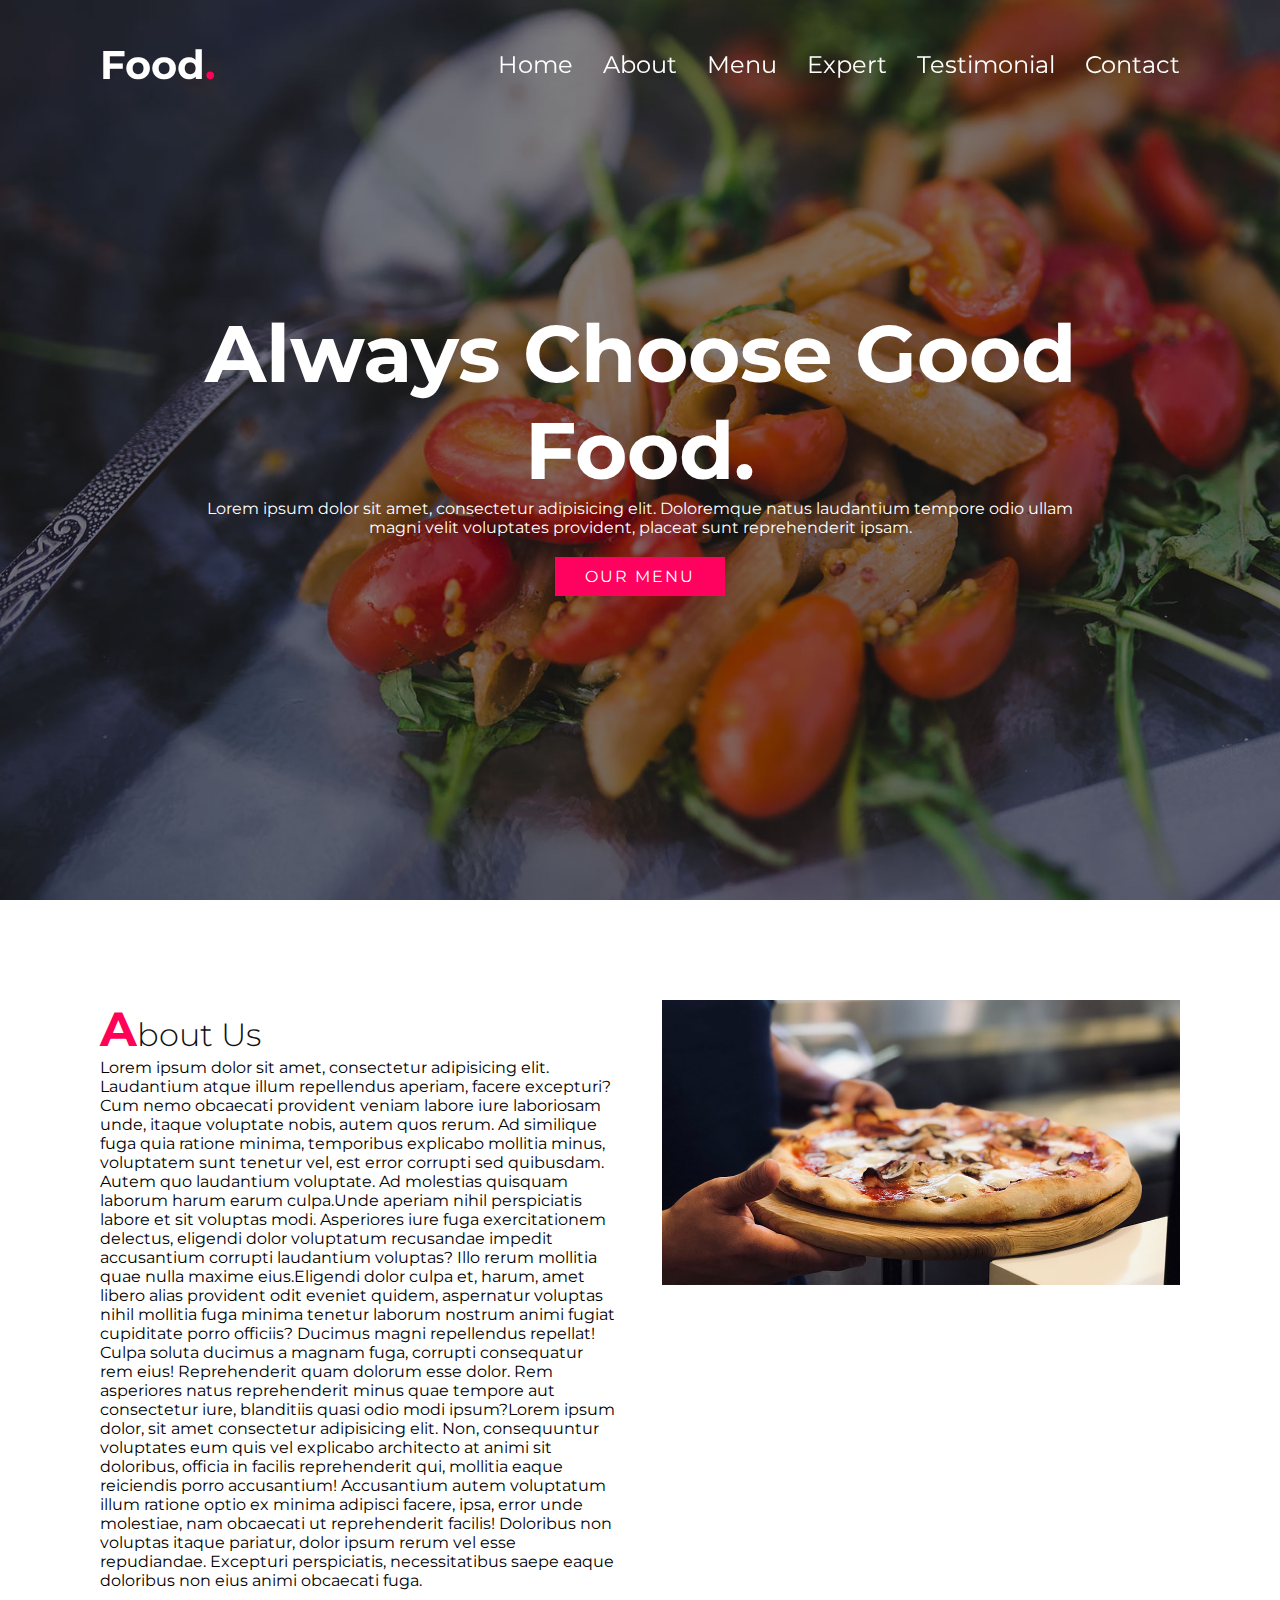
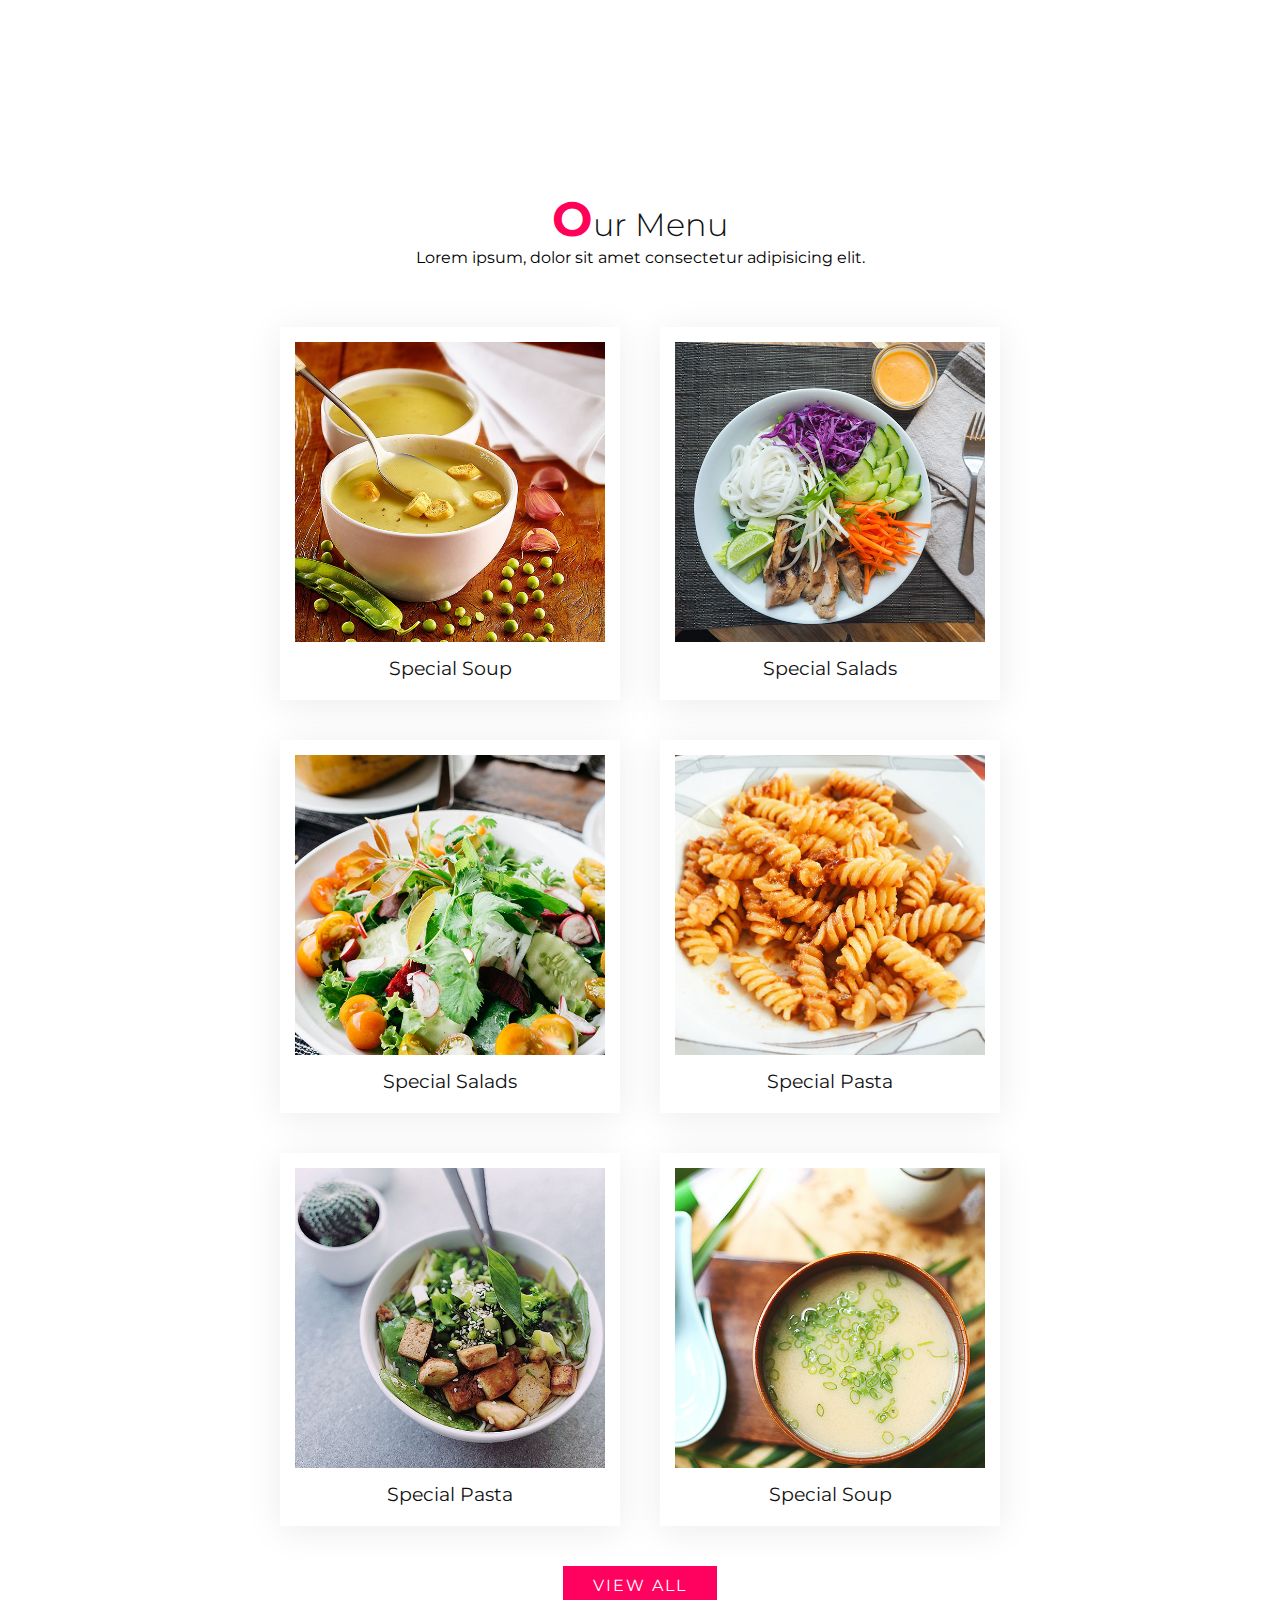
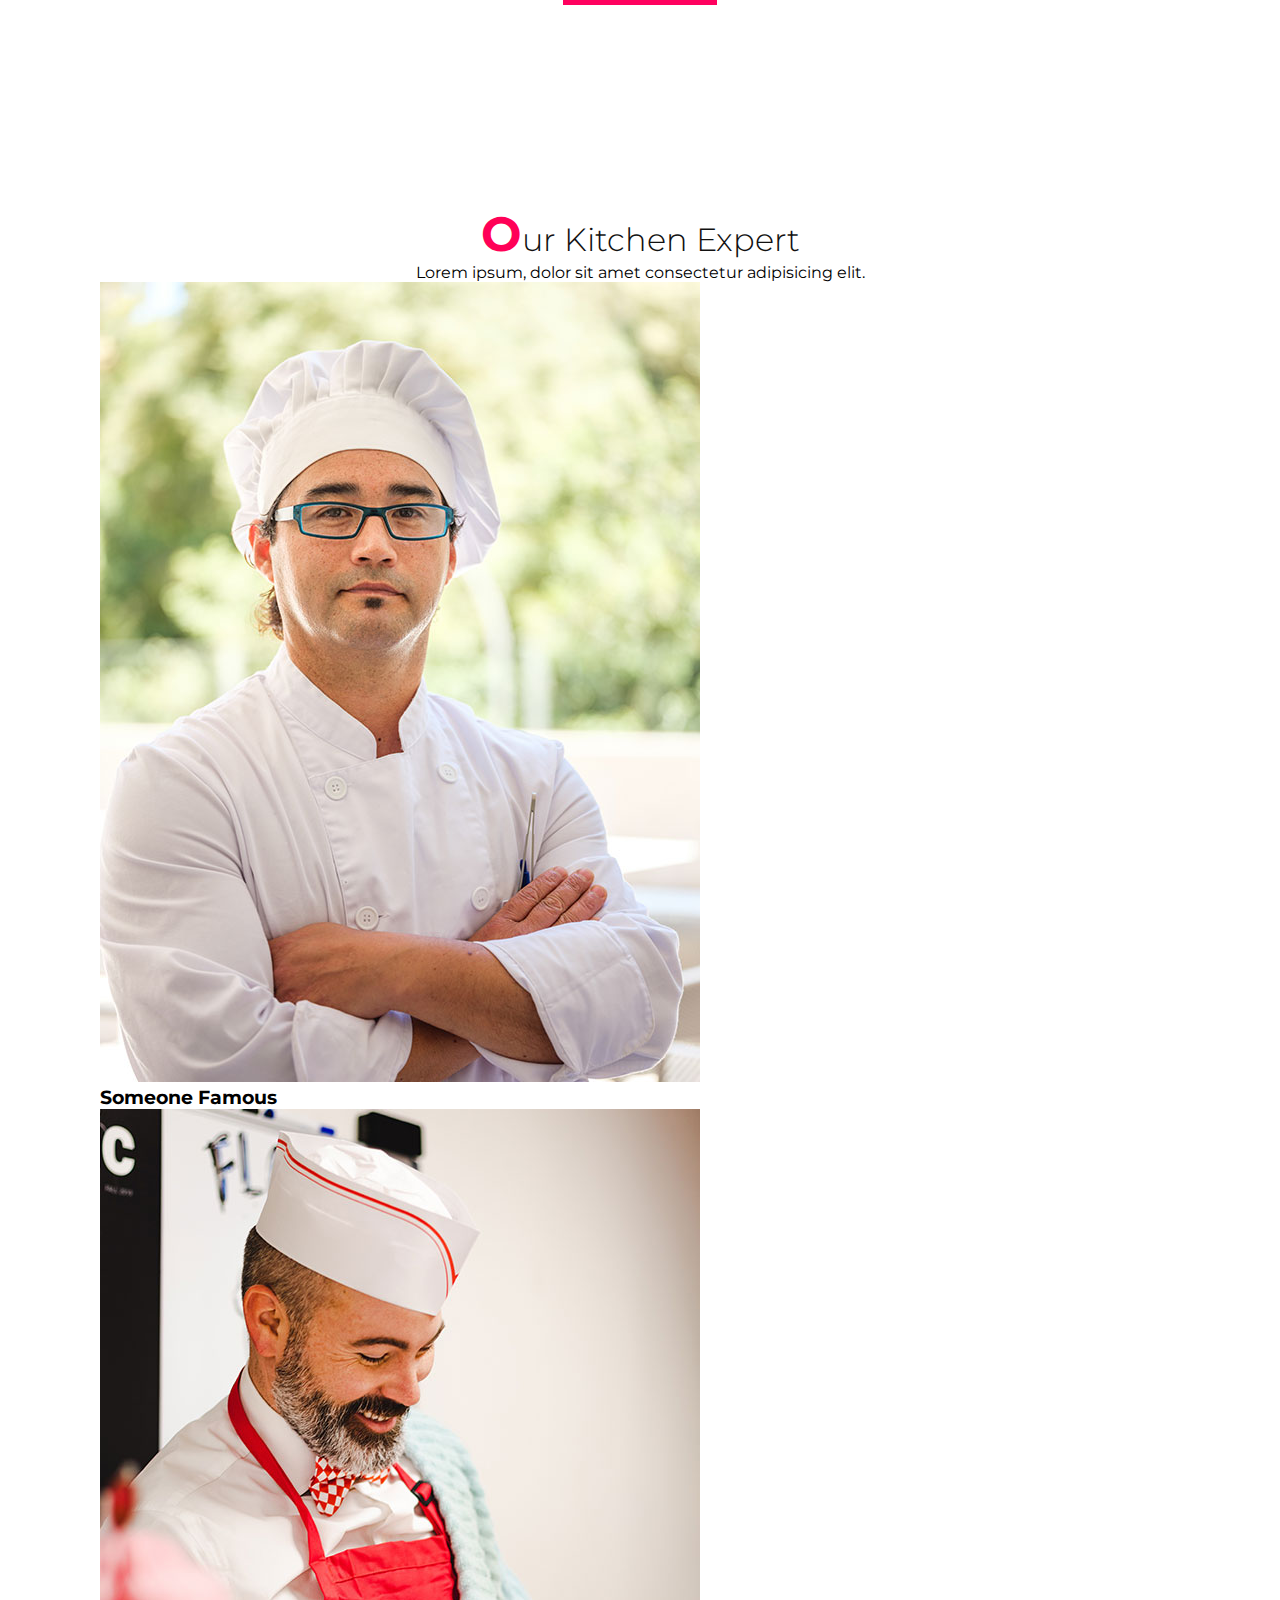
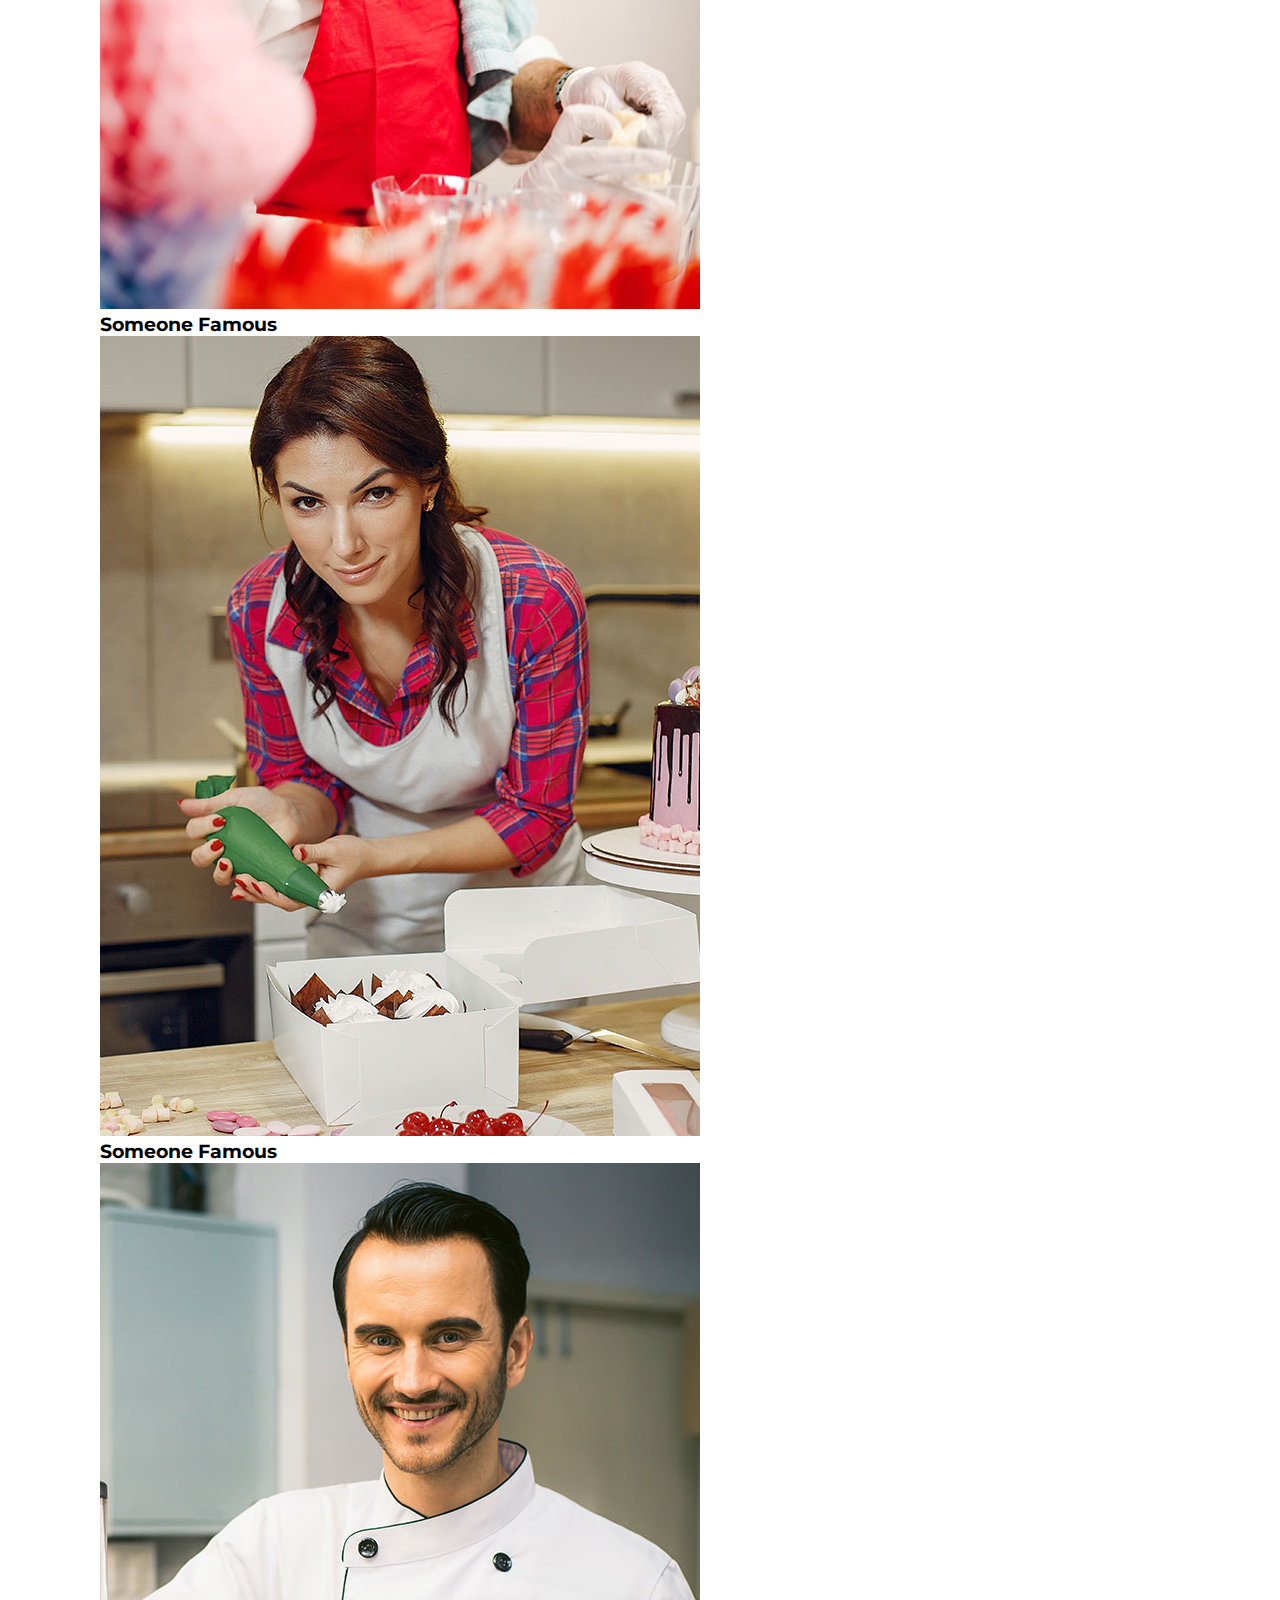
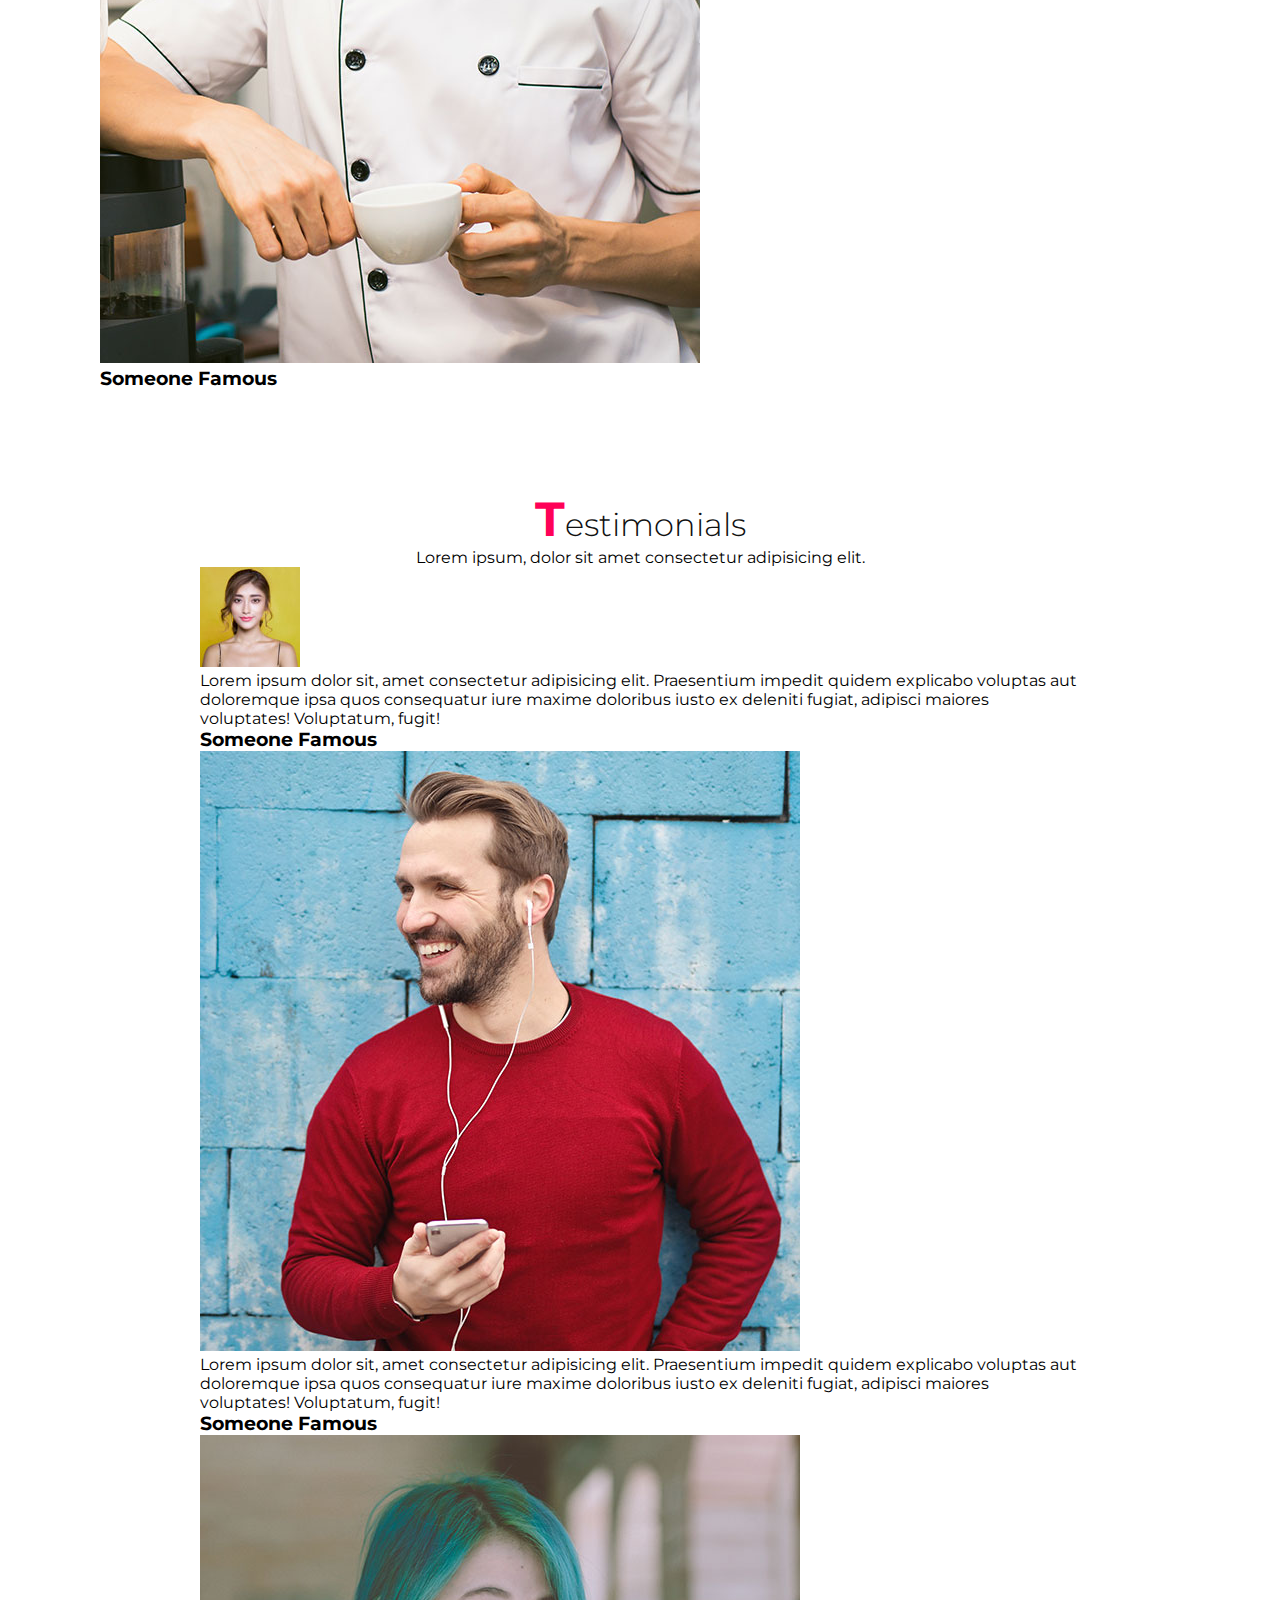
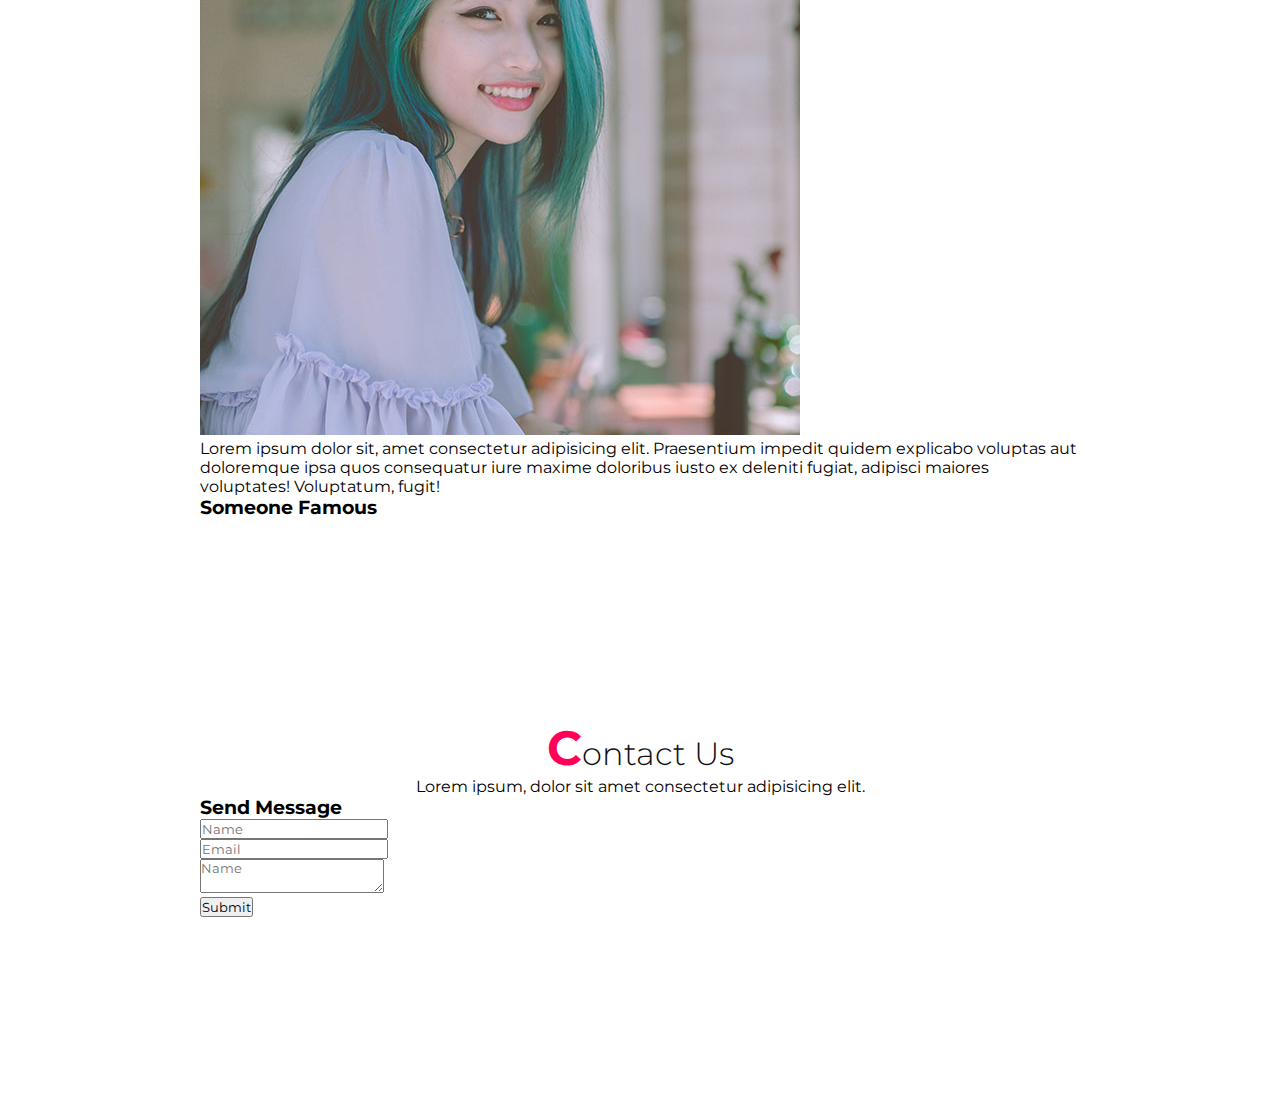
==== index.html @ 1f334517 "adding my html" ====
<!DOCTYPE html>
<html lang="en">
<head>
    <meta charset="UTF-8">
    <meta http-equiv="X-UA-Compatible" content="IE=edge">
    <meta name="viewport" content="width=device-width, initial-scale=1.0">
    <title>Food Website</title>
    <link rel="stylesheet" href="style.css">
</head>
<body>
    <!-- So this is my (navigation bar) with (logo) so this is put in another section
    and that section would be the header section and if you confused in what you seeing
    the (href) makes a link the class is for you to style it in your CSS so you would take
    your class name for your CSS in this case it would be called logo. -->
    <header>
        <!-- so the (span) makes you put more properties in the same line but then you can focus on
        that properties style individually in this case it would be the fullstop.-->
        <a href="#" class="logo">Food<span>.</span></a>
        <ul class="navigation">
            <li><a href="#home">Home</a></li>
            <li><a href="#about">About</a></li>
            <li><a href="#menu">Menu</a></li>
            <li><a href="#expert">Expert</a></li>
            <li><a href="#testimonials">Testimonial</a></li>
            <li><a href="#contact">Contact</a></li>
        </ul>
    </header>
    <section class="home" id="home">
        <div class="content">
            <h2>Always Choose Good Food.</h2>
            <p>Lorem ipsum dolor sit amet, consectetur adipisicing elit.
                 Doloremque natus laudantium tempore odio ullam magni velit voluptates provident, 
                 placeat sunt reprehenderit ipsam.</p>
                 <!-- creating the button with a link -->
                 <a href="#menu" class="button">OUR MENU</a>
        </div>
    </section>   
    
    <section class="about" id="about">
        <div class="row">
            <div class="col50">
                <h2 class="titleText"><span>A</span>bout Us</h2>
                <p>Lorem ipsum dolor sit amet, consectetur adipisicing elit. Laudantium atque illum repellendus aperiam, 
                    facere excepturi? Cum nemo obcaecati provident veniam labore iure laboriosam unde, itaque voluptate nobis, autem quos rerum.
                    Ad similique fuga quia ratione minima, temporibus explicabo mollitia minus, voluptatem sunt tenetur vel, est error corrupti sed quibusdam. 
                    Autem quo laudantium voluptate. Ad molestias quisquam laborum harum earum culpa.Unde aperiam nihil perspiciatis labore et sit voluptas modi.
                     Asperiores iure fuga exercitationem delectus, eligendi dolor voluptatum recusandae impedit accusantium corrupti laudantium voluptas? 
                     Illo rerum mollitia quae nulla maxime eius.Eligendi dolor culpa et, harum, amet libero alias provident odit eveniet quidem, aspernatur voluptas 
                     nihil mollitia fuga minima tenetur laborum nostrum animi fugiat cupiditate porro officiis? Ducimus magni repellendus repellat!
                    Culpa soluta ducimus a magnam fuga, corrupti consequatur rem eius! Reprehenderit quam dolorum esse dolor. Rem asperiores natus reprehenderit 
                    minus quae tempore aut consectetur iure, blanditiis quasi odio modi
                     ipsum?Lorem ipsum dolor, sit amet consectetur adipisicing elit. Non, consequuntur voluptates eum quis vel explicabo architecto at animi sit doloribus, officia in facilis reprehenderit qui, mollitia eaque reiciendis porro accusantium!
                     Accusantium autem voluptatum illum ratione optio ex minima adipisci facere, ipsa, error unde molestiae, nam obcaecati ut reprehenderit facilis! Doloribus non voluptas itaque pariatur, dolor ipsum rerum vel esse repudiandae.
                     Excepturi perspiciatis, necessitatibus saepe eaque doloribus non eius animi obcaecati fuga.</p>
            </div>
            <div class="col50">
                <div class="imgBx">
                    <img src="pics/img1.jpg">
                </div>
            </div>
        </div>
    </section>

    <section class="menu" id="menu">
        <div class="title">
            <h2 class="titleText"><span>O</span>ur Menu</h2>
            <p>Lorem ipsum, dolor sit amet consectetur adipisicing elit.</p>
        </div>
        <div class="content">
            <div class="box">
                <div class="imgBx">
                    <img src="/pics/menu1.jpg">
                </div>
                <div class="text">
                    <h3>Special Salads</h3>
                </div>
            </div>
            <div class="box">
                <div class="imgBx">
                    <img src="/pics/menu2.jpg">
                </div>
                <div class="text">
                    <h3>Special Soup</h3>
                </div>
            </div>
            <div class="box">
                <div class="imgBx">
                    <img src="/pics/menu3.jpg">
                </div>
                <div class="text">
                    <h3>Special Pasta</h3>
                </div>
            </div>
            <div class="box">
                <div class="imgBx">
                    <img src="/pics/menu4.jpg">
                </div>
                <div class="text">
                    <h3>Special Salads</h3>
                </div>
            </div>
            <div class="box">
                <div class="imgBx">
                    <img src="/pics/menu5.jpg">
                </div>
                <div class="text">
                    <h3>Special Soup</h3>
                </div>
            </div>
            <div class="box">
                <div class="imgBx">
                    <img src="/pics/menu6.jpg">
                </div>
                <div class="text">
                    <h3>Special Pasta</h3>
                </div>
            </div>
        </div>
        <div class="title">
            <a href="#" class="button">VIEW ALL</a>
        </div>
    </section>

    <section class="expert" id="expert">
        <div class="title">
            <h2 class="titleText"><span>O</span>ur Kitchen Expert</h2>
            <p>Lorem ipsum, dolor sit amet consectetur adipisicing elit.</p>
        </div>
        <div class="content">
            <div class="box">
                <div class="imgBx">
                    <img src="/pics/expert1.jpg">
                </div>
                <div class="text">
                    <h3>Someone Famous</h3>
                </div>
            </div>
            <div class="box">
                <div class="imgBx">
                    <img src="/pics/expert2.jpg">
                </div>
                <div class="text">
                    <h3>Someone Famous</h3>
                </div>
            </div>
            <div class="box">
                <div class="imgBx">
                    <img src="/pics/expert3.jpg">
                </div>
                <div class="text">
                    <h3>Someone Famous</h3>
                </div>
            </div>
            <div class="box">
                <div class="imgBx">
                    <img src="/pics/expert4.jpg">
                </div>
                <div class="text">
                    <h3>Someone Famous</h3>
                </div>
            </div>

            <section class="testimonials" id="testimonials">
                <div class="title white">
                    <h2 class="titleText"><span>T</span>estimonials</h2>
                    <p>Lorem ipsum, dolor sit amet consectetur adipisicing elit.</p>
                </div>
                <div class="content">
                    <div class="box">
                        <div class="imgBx">
                            <img src="/pics/testi1.jpg">
                        </div>
                        <div class="text">
                            <p>Lorem ipsum dolor sit, amet consectetur adipisicing elit. 
                                Praesentium impedit quidem explicabo voluptas aut doloremque 
                                ipsa quos consequatur iure maxime doloribus iusto ex deleniti
                                 fugiat, adipisci maiores voluptates! Voluptatum, fugit!</p>
                                 <h3>Someone Famous</h3>
                        </div>
                    </div>
                    <div class="box">
                        <div class="imgBx">
                            <img src="/pics/testi2.jpg">
                        </div>
                        <div class="text">
                            <p>Lorem ipsum dolor sit, amet consectetur adipisicing elit. 
                                Praesentium impedit quidem explicabo voluptas aut doloremque 
                                ipsa quos consequatur iure maxime doloribus iusto ex deleniti
                                 fugiat, adipisci maiores voluptates! Voluptatum, fugit!</p>
                                 <h3>Someone Famous</h3>
                        </div>
                    </div>
                    <div class="box">
                        <div class="imgBx">
                            <img src="/pics/testi3.jpg">
                        </div>
                        <div class="text">
                            <p>Lorem ipsum dolor sit, amet consectetur adipisicing elit. 
                                Praesentium impedit quidem explicabo voluptas aut doloremque 
                                ipsa quos consequatur iure maxime doloribus iusto ex deleniti
                                 fugiat, adipisci maiores voluptates! Voluptatum, fugit!</p>
                                 <h3>Someone Famous</h3>
                        </div>
                    </div>
            </section>

            <section class="contact" id="contact">
                <div class="title">
                    <h2 class="titleText"><span>C</span>ontact Us</h2>
                    <p>Lorem ipsum, dolor sit amet consectetur adipisicing elit.</p>
                </div>
                <div class="contactForm">
                    <h3>Send Message</h3>
                    <div class="inputBox">
                        <input type="text" placeholder="Name">
                    </div>
                    <div class="inputBox">
                        <input type="text" placeholder="Email">
                    </div>
                    <div class="inputBox">
                        <textarea placeholder="Name"></textarea>
                    </div>
                    <div class="inputBox">
                        <input type="submit" placeholder="Send">
                    </div>
                </div>
            </section>

</body>
<!-- This is another method linking your html to your javascript document this is better practice. -->
<script src="functions.js"></script>
</html>
---- style.css ----
/* This would be the font of youre website to get this just type in on google googleapis */
@import url('https://fonts.googleapis.com/css2?family=Montserrat:wght@200;300;400;500;600;700;800;900&display=swap');

/* You could call this the boiler plate of the CSS */
*
{
    margin:0;
    padding:0;
    box-sizing: border-box;
    font-family:'Montserrat', sans-serif;
    scroll-behavior: smooth;
}
/* body
{
    min-height: 1000px;
} */
/* This is my background image and the styling for it
 .home is my class so it can link with my html.*/
.home
{
    position: relative;
    width: 100%;
    min-height: 100vh;
    display: flex;
    justify-content: center;
    align-items: center;
    background:url(pics/bg.jpg);
    background-size: cover;
}

/* basically telling the DOM that the max-width it should take is 900px and to
take all the texts and align it to the center. */
.home .content
{
    max-width: 900px;
    text-align: center  ;
}

/* .content is another class and this class targets
 everything in between it like the h2 heading, paragraph and my button.
 in this case im just focusing on the h2*/
.home .content h2
{
    font-size: 5em;
    color: #fff;
}

/* .content is another class and this class targets
 everything in between it like the h2 heading, paragraph and my button.
 in this case im just focusing on the paragraph*/
.home .content p
{
    font-size: 1em;
    color:#fff;
}

/* styling of the button */
.button
{
    font-size: 1em;
    color: #fff;
    background: #ff015f;
    display: inline-block;
    padding:10px 30px;
    margin-top: 20px;
    text-transform: uppercase;
    text-decoration: none;
    letter-spacing: 2px;
    transition: 0.5s;
}

/* this focuses on the hovering effect whenever your mosue pointer touches the button */
.button:hover
{
    letter-spacing: 6px;
}

/* Styling the header section this includes the navigation bar and the logo. */
header
{
    position: fixed;
    top: 0;
    left: 0;
    width: 100%;
    padding: 40px 100px;
    z-index: 10000;
    display: flex;
    justify-content: space-between;
    align-items: center;
    transition: 0.5s;
}

/* styling the stiicky menu */
header.sticky
{
    background: #fff;
    padding: 10px 100px;
    box-shadow: 0 5px 20px rgba(0,0,0,0,05);
}

/* styling the logo (Food) */
header .logo
{
    color:#fff;
    font-weight: 700;
    font-size: 2.5em;
    text-decoration:none;
}

/* when you scrolling down the logo text would change color from white to black */
header.sticky .logo
{
    color: #111;
}

/* styling the logo but only the fullstop to a different color 
you can do this by putting it into a span */
header .logo span
{
    color: #ff0157;
}

/* positioning the navigation menu */
header .navigation
{
    position: relative;
    display:flex;
}

/* all im doing here is taking the dots away and giving it a margin which gives the navigation menu 
space between themselves. */
header .navigation li
{
    list-style: none;
    margin-left: 30px;
}

/* styling the navigation menu */
header .navigation li a
{
    text-decoration: none;
    color: #fff;
    font-weight: 400;
    font-size: 1.5em;
}

/* so when scrolling down the navigation menu would change color */
header.sticky .navigation li a
{
    color: #111
}

/* when scrolling down and if your mouse pointer goes on any text it would change color */
header.sticky .navigation li a:hover
{
    color:#ff0157 ;
}

/* My focus is on the About Section */
section
{
    padding: 100px;
}

.row
{
    position:relative;
    width: 100%;
    display: flex;
    justify-content: space-between;
}
.row .col50
{
    position: relative;
    width: 48%;
}
.titleText
{
    color: #111;
    font-size: 2em;
    font-weight: 300;
}
.titleText span
{
    color: #ff0157;
    font-weight: 700;
    font-size: 1.5em;
}

.row .col50 .imgBx
{
    position:relative;
    width: 100%;
    min-height: 100%;
}

.row .col50 .imgBx img
{
    position: relative;
    top: 0;
    left: 0;
    width: 100%;
    height:100%;
    object-fit: cover;
}

/* Menu Section */
.title
{
    width: 100%;
    display: flex;
    justify-content: center;
    align-items: center;
    flex-direction: column;
}

.menu .content
{
    display: flex;
    justify-content: center;
    flex-direction: row-reverse;
    flex-wrap: wrap;
    margin-top: 40px;
}

.menu .content .box
{
    width: 340px;
    margin: 20px;
    border: 15px solid #fff;
    box-shadow: 0 5px 35px rgba(0, 0, 0, 0.08);
}

.menu .content .box .imgBx
{
    position:relative;
    width: 100%;
    height: 300px;
}

.menu .content .box .imgBx img
{
    position: absolute;
    top: 0;
    left: 0;
    width: 100%;
    height: 100%;
    object-fit: cover;
}

.menu .content .box .text
{
    padding: 15px 0 5px;
}

.menu .content .box .text h3
{
    font-weight: 400;
    color: #111;
    text-align: center;
}
.btn
{
    font-size: 1em;
    color: #fff;
    background: #ff015f;
    display: inline-block;
    padding: 10px 30px;
    margin-top: 20px;
    text-transform: uppercase;
    text-decoration: none;
    letter-spacing: 2px;
    transition: 0.5s;
}
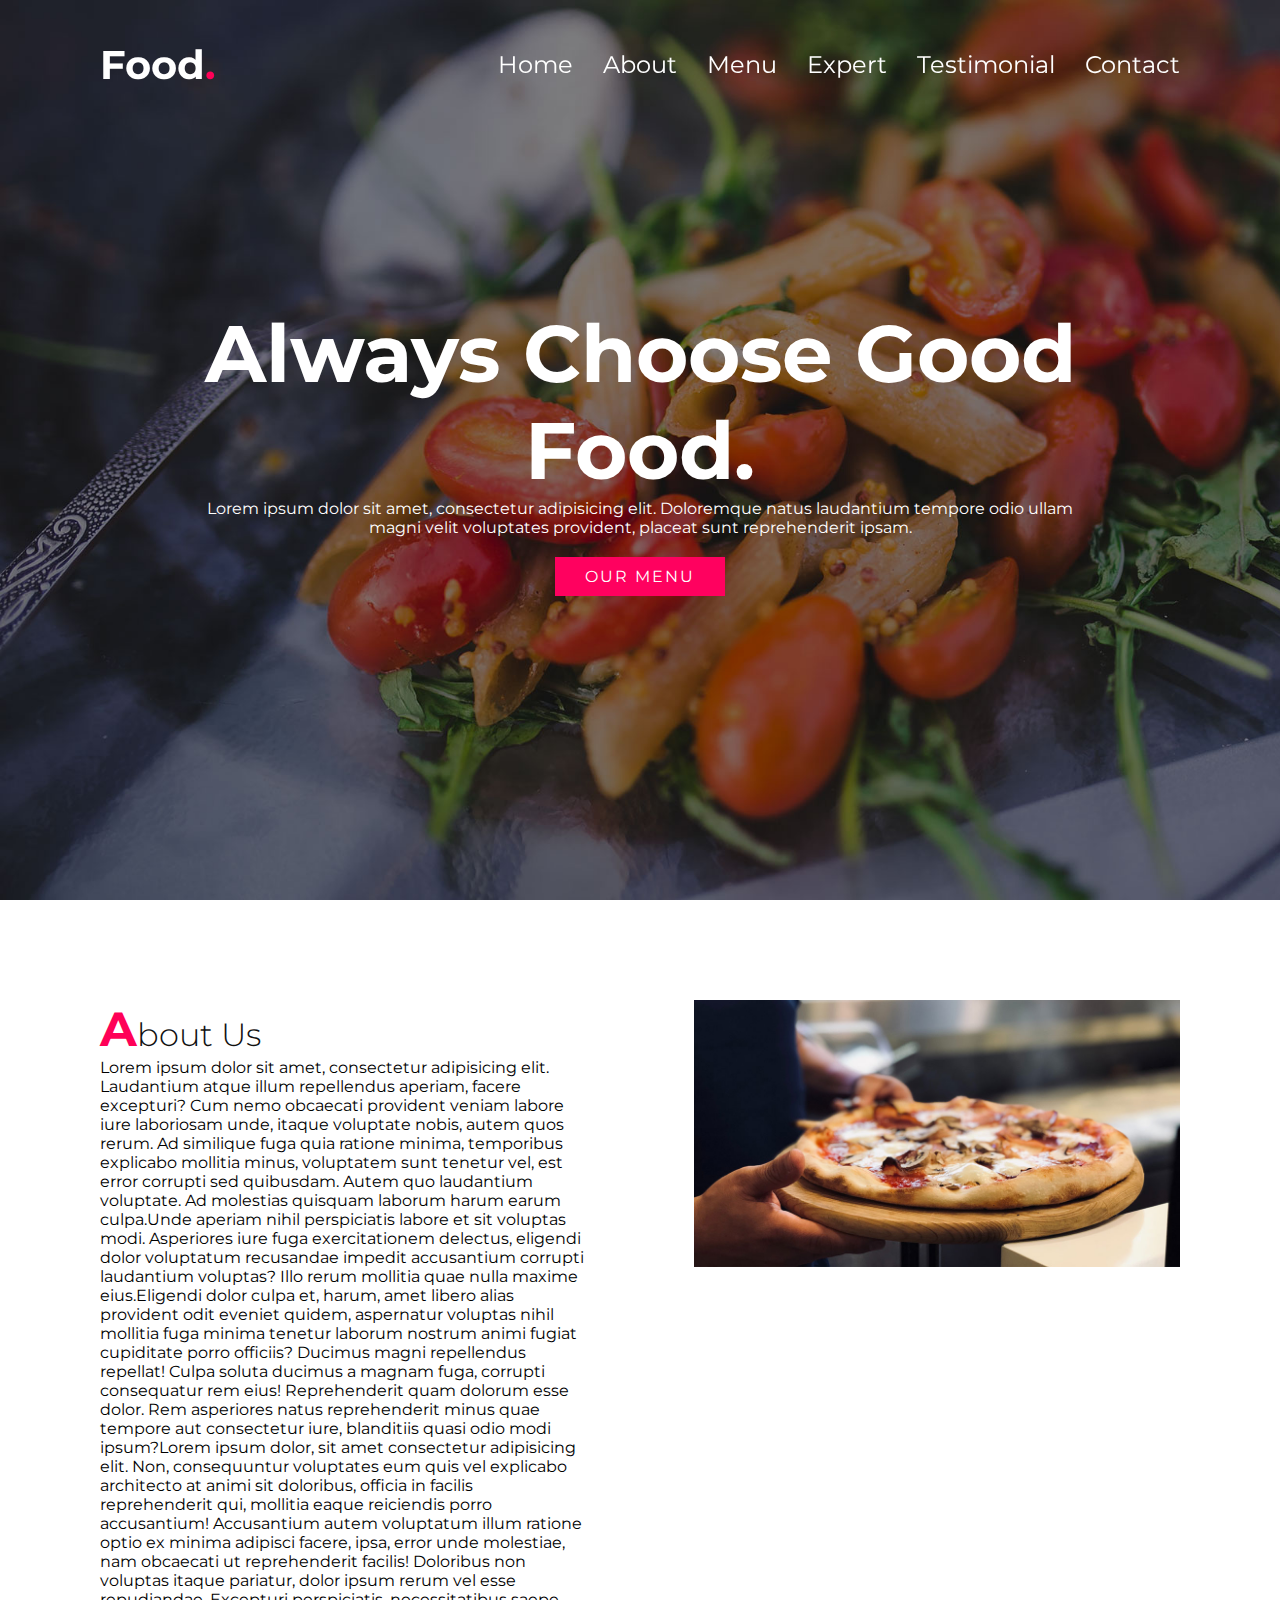
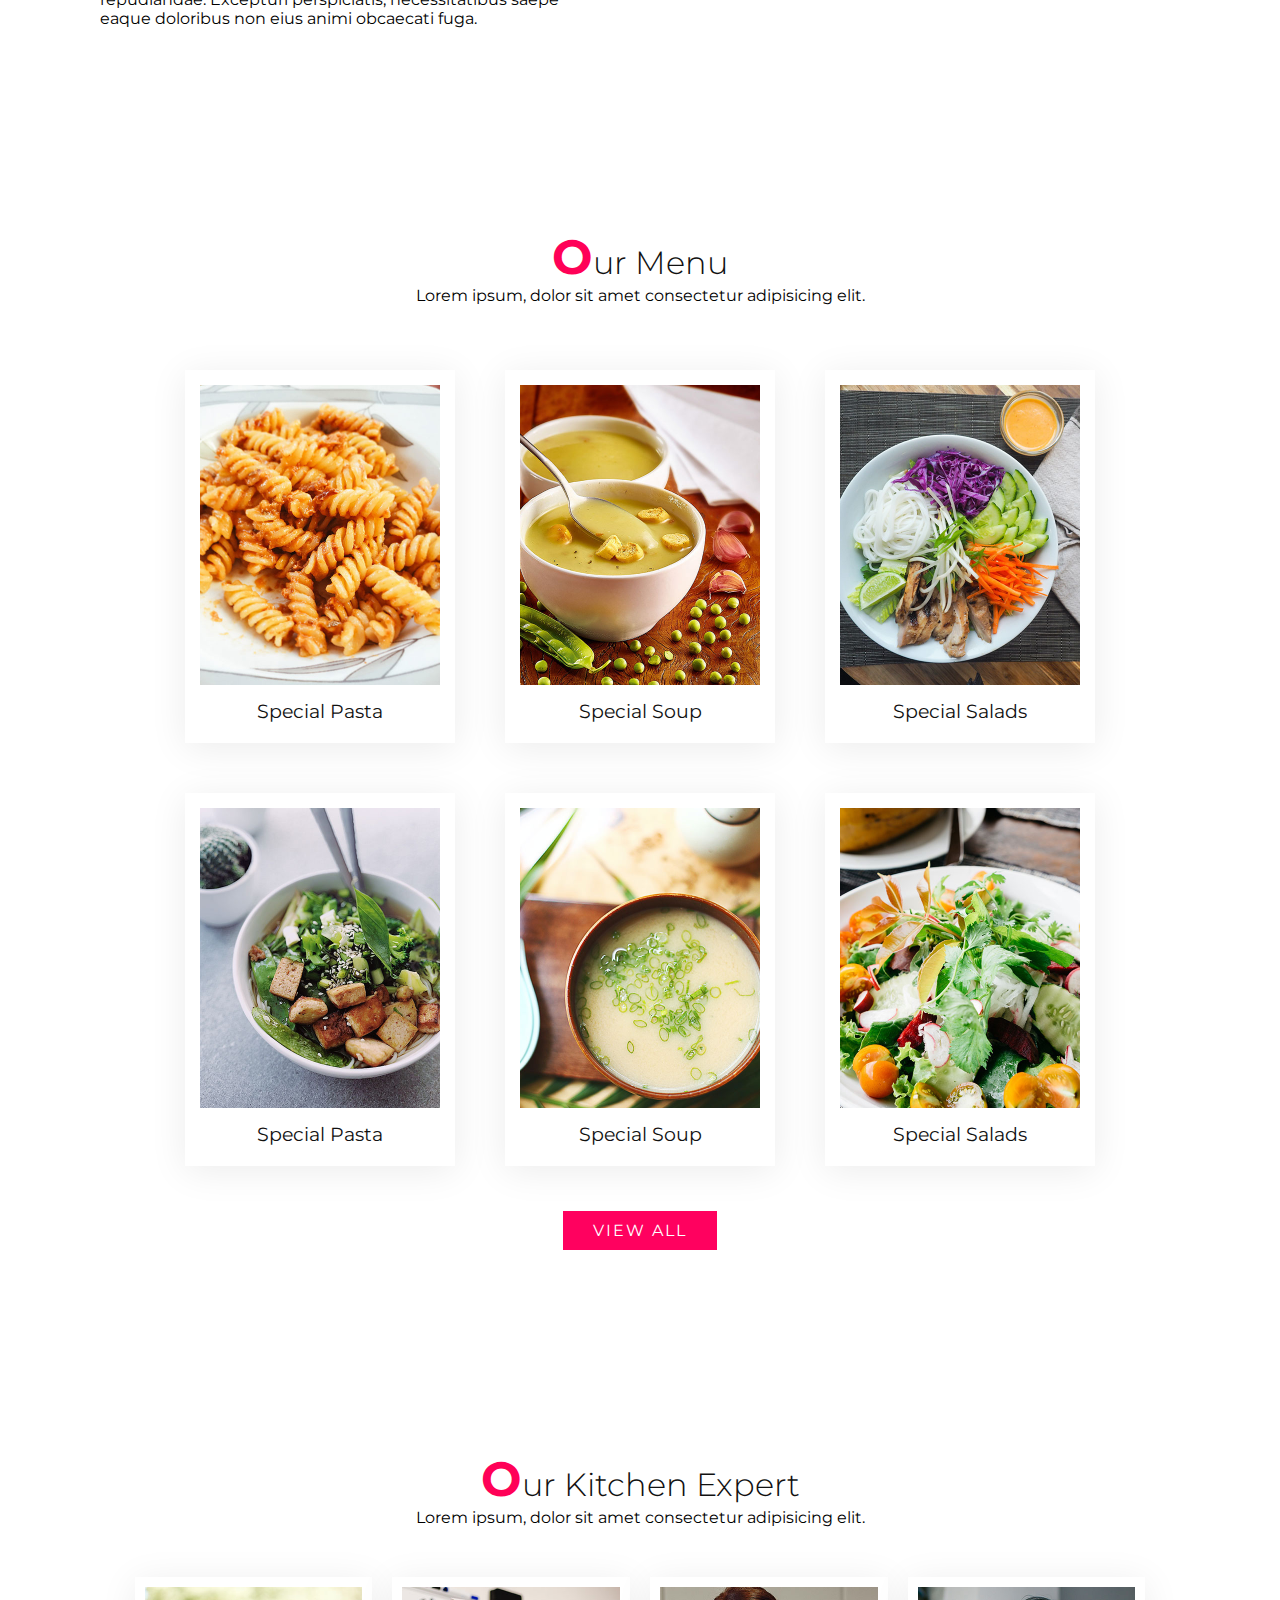
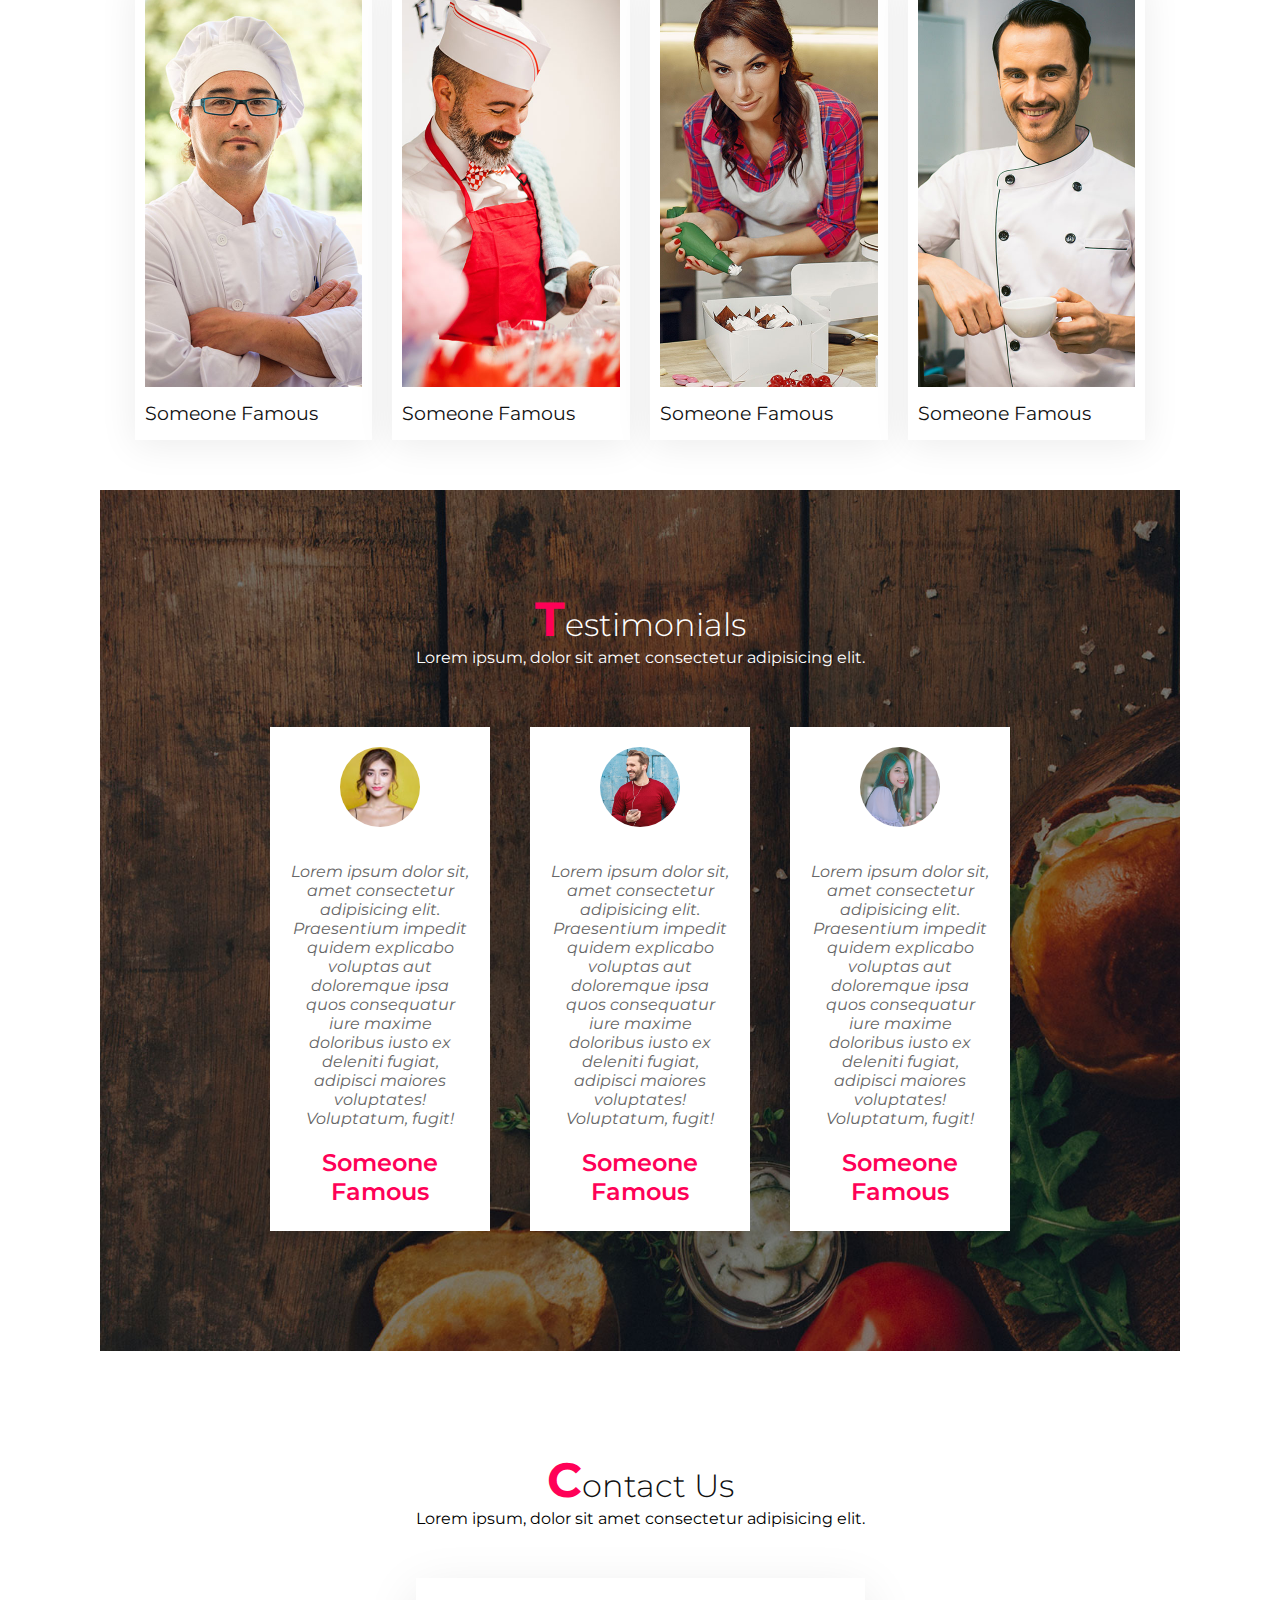
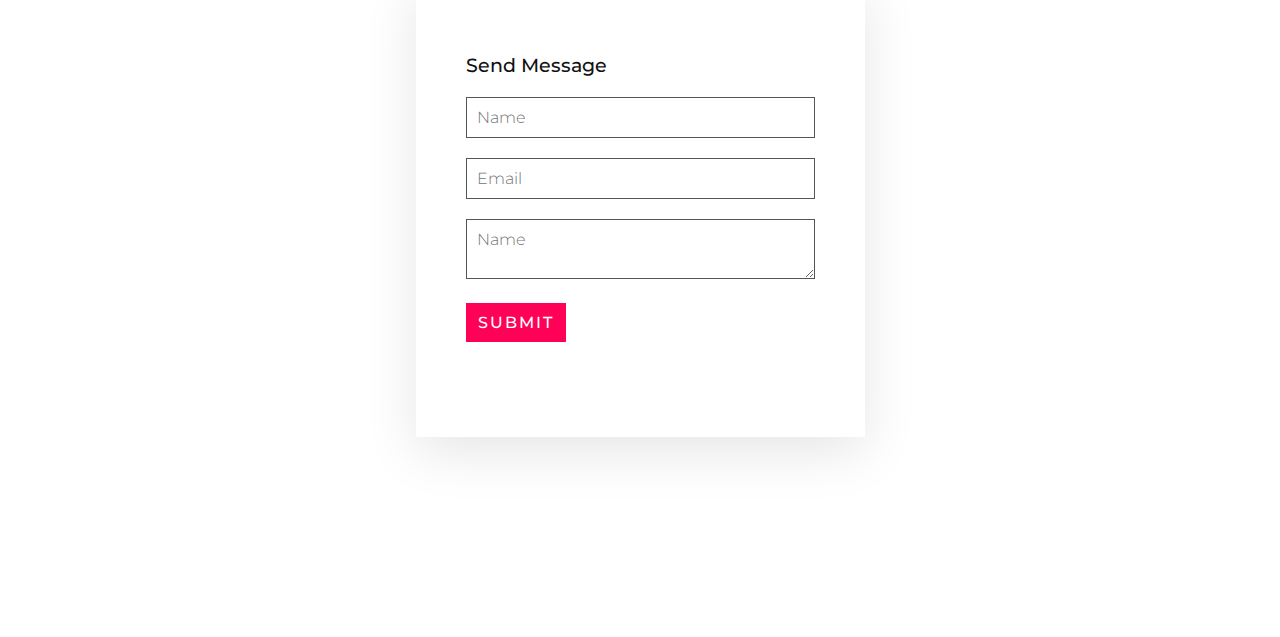
==== commit 70240a9a: "updated files" ====
--- a/index.html
+++ b/index.html
@@ -2,7 +2,7 @@
 <html lang="en">
 <head>
     <meta charset="UTF-8">
-    <meta http-equiv="X-UA-Compatible" content="IE=edge">
+    <meta http-equiv="" content="IE=edge">
     <meta name="viewport" content="width=device-width, initial-scale=1.0">
     <title>Food Website</title>
     <link rel="stylesheet" href="style.css">
@@ -16,13 +16,14 @@
         <!-- so the (span) makes you put more properties in the same line but then you can focus on
         that properties style individually in this case it would be the fullstop.-->
         <a href="#" class="logo">Food<span>.</span></a>
+        <div class ="menuToggle" onclick="toggleMenu();"></div>
         <ul class="navigation">
-            <li><a href="#home">Home</a></li>
-            <li><a href="#about">About</a></li>
-            <li><a href="#menu">Menu</a></li>
-            <li><a href="#expert">Expert</a></li>
-            <li><a href="#testimonials">Testimonial</a></li>
-            <li><a href="#contact">Contact</a></li>
+            <li><a href="#home" onclick="toggleMenu();">Home</a></li>
+            <li><a href="#about"onclick="toggleMenu();">About</a></li>
+            <li><a href="#menu"onclick="toggleMenu();">Menu</a></li>
+            <li><a href="#expert"onclick="toggleMenu();">Expert</a></li>
+            <li><a href="#testimonials"onclick="toggleMenu();">Testimonial</a></li>
+            <li><a href="#contact"onclick="toggleMenu();">Contact</a></li>
         </ul>
     </header>
     <section class="home" id="home">
@@ -55,7 +56,7 @@
             </div>
             <div class="col50">
                 <div class="imgBx">
-                    <img src="pics/img1.jpg">
+                    <img src="/pics/img1.jpg">
                 </div>
             </div>
         </div>
@@ -202,6 +203,7 @@
                                  <h3>Someone Famous</h3>
                         </div>
                     </div>
+                </div>
             </section>
 
             <section class="contact" id="contact">
@@ -225,7 +227,6 @@
                     </div>
                 </div>
             </section>
-
 </body>
 <!-- This is another method linking your html to your javascript document this is better practice. -->
 <script src="functions.js"></script>
--- a/style.css
+++ b/style.css
@@ -156,7 +156,8 @@
     color:#ff0157 ;
 }
 
-/* My focus is on the About Section */
+/*  Styling of the about section
+    making the padding all equal to 100px top bottom left right*/
 section
 {
     padding: 100px;
@@ -172,7 +173,7 @@
 .row .col50
 {
     position: relative;
-    width: 48%;
+    width: 45%;
 }
 .titleText
 {
@@ -203,6 +204,7 @@
     height:100%;
     object-fit: cover;
 }
+
 
 /* Menu Section */
 .title
@@ -225,10 +227,16 @@
 
 .menu .content .box
 {
-    width: 340px;
-    margin: 20px;
+    width: 25%;
+    margin: 25px;
     border: 15px solid #fff;
     box-shadow: 0 5px 35px rgba(0, 0, 0, 0.08);
+}
+
+.menu .content .box:hover
+{
+    transform: translateY(-6px);
+    transition: 1s;
 }
 
 .menu .content .box .imgBx
@@ -259,17 +267,317 @@
     color: #111;
     text-align: center;
 }
-.btn
+
+/* Styling the expert section */
+.expert .content
+{
+    display: flex;
+    justify-content: center;
+    flex-direction: row;
+    flex-wrap: wrap;
+    margin-top: 40px;
+}
+
+.expert .content .box
+{
+    width: 22%;
+    margin: 10px;
+    border: 10px solid #fff;
+    box-shadow: 0 5px 35px rgba(0, 0, 0, 0.08);
+}
+.expert .content .box .imgBx
+{
+    position:relative;
+    width: 100%;
+    height: 400px;
+}
+
+.expert .content .box .imgBx img
+{
+    position: absolute;
+    top: 0;
+    left: 0;
+    width: 100%;
+    height: 100%;
+    object-fit: cover;
+}
+
+.expert .content .box .text
+{
+    padding: 15px 0 5px;
+}
+
+.expert .content .box .text h3
+{
+    font-weight: 400;
+    color:#111;
+}
+
+/* Styling the testimonial section */
+.testimonials
+{
+    margin-top: 40px;
+    background: url(/pics/bg2.jpg);
+    background-size: cover;
+}
+
+.white .titleText,
+.white p
+{
+    color: #fff;
+}
+
+.testimonials .content
+{
+    display: flex;
+    justify-content: center;
+    flex-direction: row;
+    flex-wrap: wrap;
+    margin-top: 40px;
+}
+
+.testimonials .content .box
+{
+    width: 25%;
+    margin: 20px;
+    padding: 10px;
+    background: #fff;
+    display: flex;
+    justify-content: center;
+    align-items: center;
+    flex-direction: column;
+}
+.testimonials .content .box .imgBx
+{
+    position:relative;
+    width: 80px;
+    height: 80px;
+    margin-bottom: 20px;
+    border-radius: 50%;
+    overflow: hidden;
+}
+
+.testimonials .content .box .imgBx img
+{
+    position: absolute;
+    top: 0;
+    left: 0;
+    width: 100%;
+    height: 100%;
+    object-fit: cover;
+}
+
+.testimonials .content .box .text
+{
+    text-align: center;
+}
+
+.testimonials .content .box .text p
+{
+    color: #666;
+    font-style: italic;
+}
+
+.testimonials .content .box .text h3
+{
+    margin-top: 20px;
+    color: #fff;
+    font-size: 1.5em;
+    color: #ff0157;
+    font-weight: 600;
+}
+
+/* styling the contactForm */
+.contact
+{
+    background:url(/pics/bg3.jpg);
+    background-size: cover;
+}
+
+.contactForm
+{
+    padding: 75px 50px;
+    background: #fff;
+    box-shadow: 0 15px 50px rgba(0, 0, 0, 0.1);
+    max-width: 500px;
+    margin-top: 50px;
+}
+
+.contactForm h3
+{
+    color: #111;
+    font-size: 1.2em;
+    margin-bottom: 20px;
+    font-weight: 500;
+}
+
+.contactForm .inputBox
+{
+    position: relative;
+    width: 100%;
+    margin-bottom: 20px;
+}
+
+.contactForm .inputBox input,
+.contactForm .inputBox textarea
+{
+    width: 100%;
+    border: 1px solid #555;
+    padding: 10px;
+    color: #111;
+    outline: none;
+    font-size: 16px;
+    font-weight: 300;
+}
+
+.contactForm .inputBox input[type="submit"]
 {
     font-size: 1em;
     color: #fff;
-    background: #ff015f;
+    background: #ff0157;
     display: inline-block;
-    padding: 10px 30px;
-    margin-top: 20px;
     text-transform: uppercase;
     text-decoration: none;
     letter-spacing: 2px;
     transition: 0.5s;
-}
-
+    max-width: 100px;
+    font-weight: 500;
+    border: none;
+    cursor: pointer;
+}
+
+@media (max-width: 991px)
+{
+    header,
+    header.sticky
+    {
+        padding: 10px 20px;
+    }   
+    header .navigation
+    {
+        display: none;
+    }
+    header .navigation.active
+    {
+        width: 100%;
+        height: 100%;
+        position: fixed;
+        top: 60px;
+        left: 0;
+        display: flex;
+        justify-content: center;
+        align-items: center;
+        flex-direction: column;
+        background: #fff;
+    }
+    header .navigation li
+    {
+        margin-left: 0;
+    }
+    header .navigation li a {
+        text-decoration: none;
+        color: #111;
+        font-weight:300;
+        font-size: 1.6em;
+    }
+    .menuToggle
+    {
+        position: relative;
+        width: 40px;
+        height: 40px;
+        background: url(/pics/menu.png);
+        background-size: 30px;
+        background-repeat: no-repeat;
+        background-position: center;
+        cursor: pointer;
+    }
+    .menuToggle.active
+    {
+        background: url(/pics/close.png);
+        background-size: 25px;
+        background-repeat: no-repeat;
+        background-position: center;
+    }
+    header.sticky .menuToggle
+    {
+        filter: invert(1);
+    }
+    .home .content h2 {
+        font-size: 3.5em;
+        color: #fff;
+    }
+    section
+    {
+        padding: 20px ;
+    }
+    .home .content h2
+    {
+        font-size: 3em;
+        color: #fff;
+    }
+    .home .content p {
+        font-size: 18px;
+        color: #fff;
+    }
+    .row 
+    {
+        flex-direction: column;
+    }
+    .row .col50 
+    {
+        position: relative;
+        width: 100%;
+    }
+    .row .col50 .imgBx
+    {
+        height: 300px;
+        margin-top: 20px;
+    }
+    .menu .content 
+    {
+        margin-top: 20px;
+    }
+    .menu .content .box 
+    {
+        width: 100%;
+        margin: 10px;
+    }
+    .menu .content .box .imgBx
+    {
+        height: 260px;
+    }
+    .title 
+    {
+        width: 100%;
+        display: flex;
+        justify-content: center;
+        align-items: center;
+        flex-direction: column;
+        text-align: center;
+    }
+    .expert .content .box 
+    {
+        width: 100%;
+        margin: 10px;
+        border: 10px solid #fff;
+        box-shadow: 0 5px 35px rgb(0 0 0 / 8%);
+    }
+    .testimonials .content .box
+    {
+        width: 100%;
+        margin: 20px;
+        padding: 20px;
+        background: #fff;
+        display: flex;
+        justify-content: center;
+        align-items: center;
+        flex-direction: column;
+    }
+    .contactForm {
+        padding: 25px 50px;
+        margin-top: 30px;
+        margin-top: 30px;
+    }
+    
+    
+
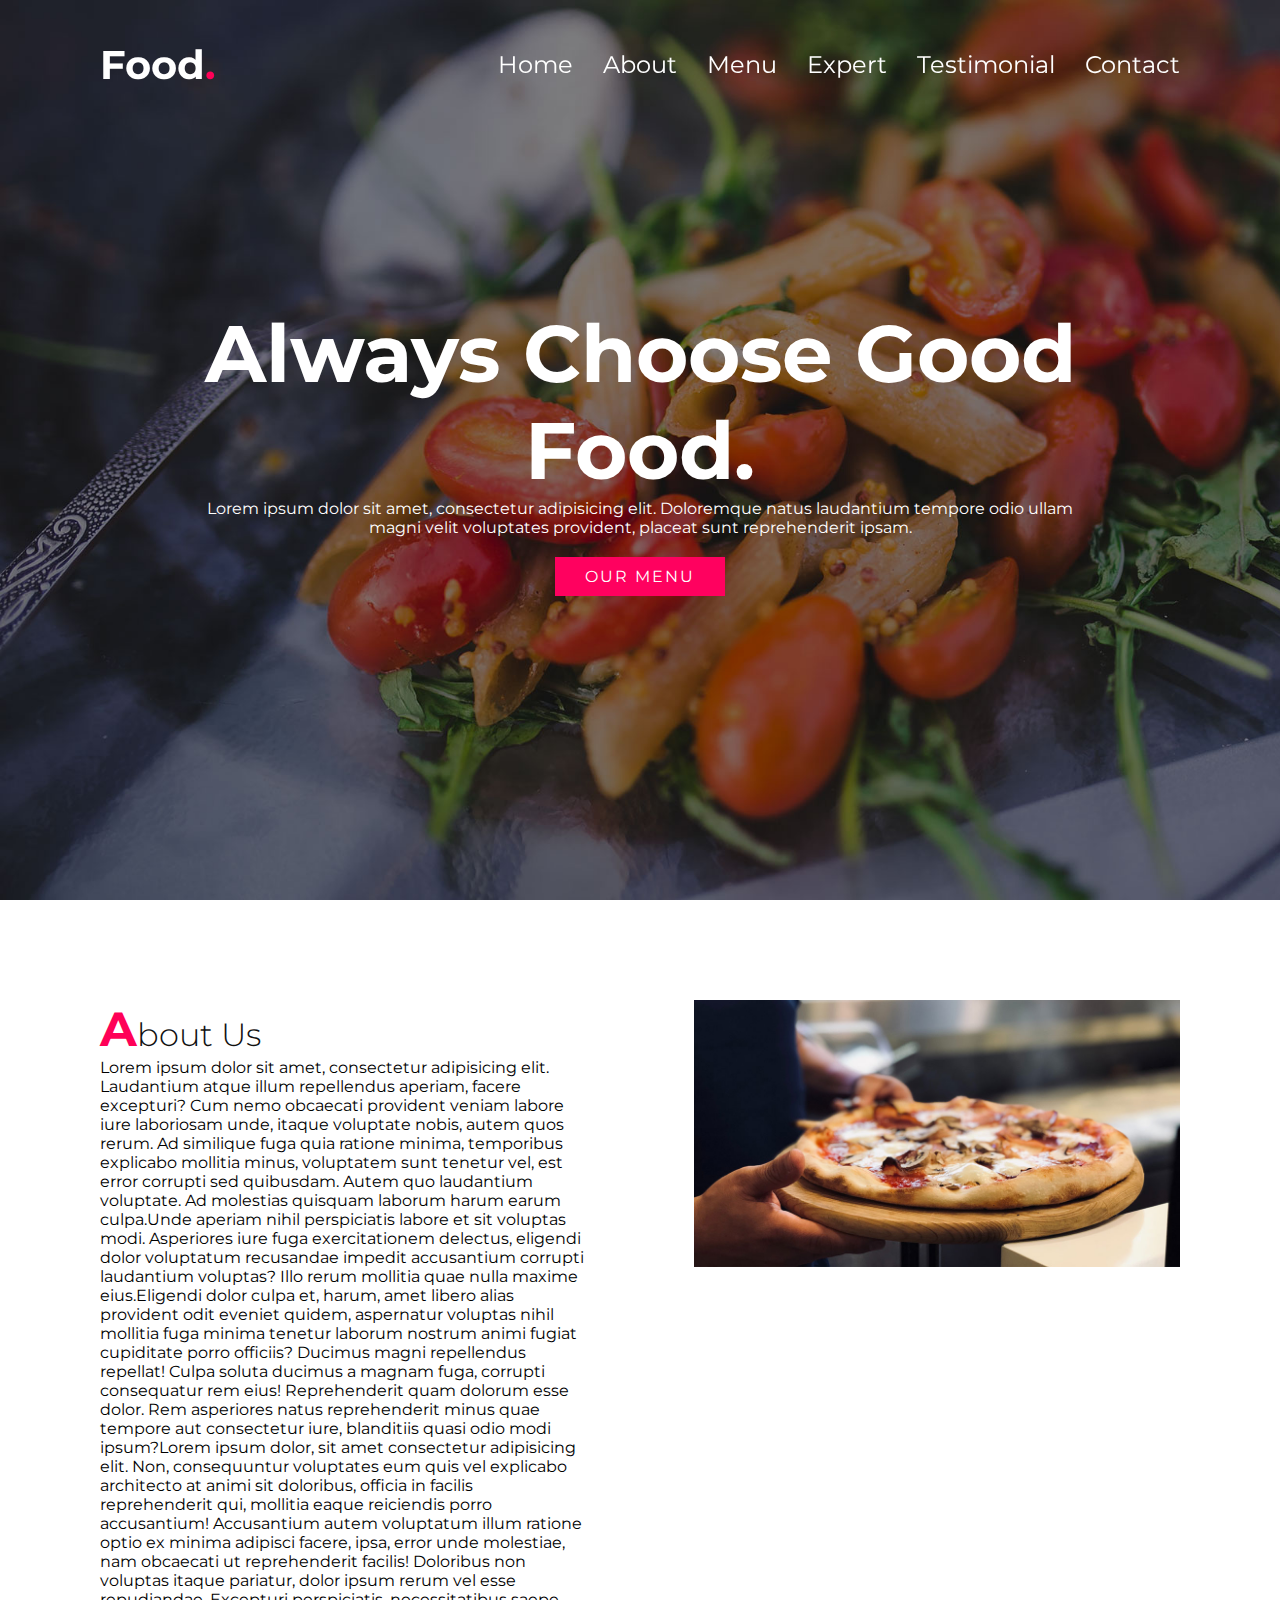
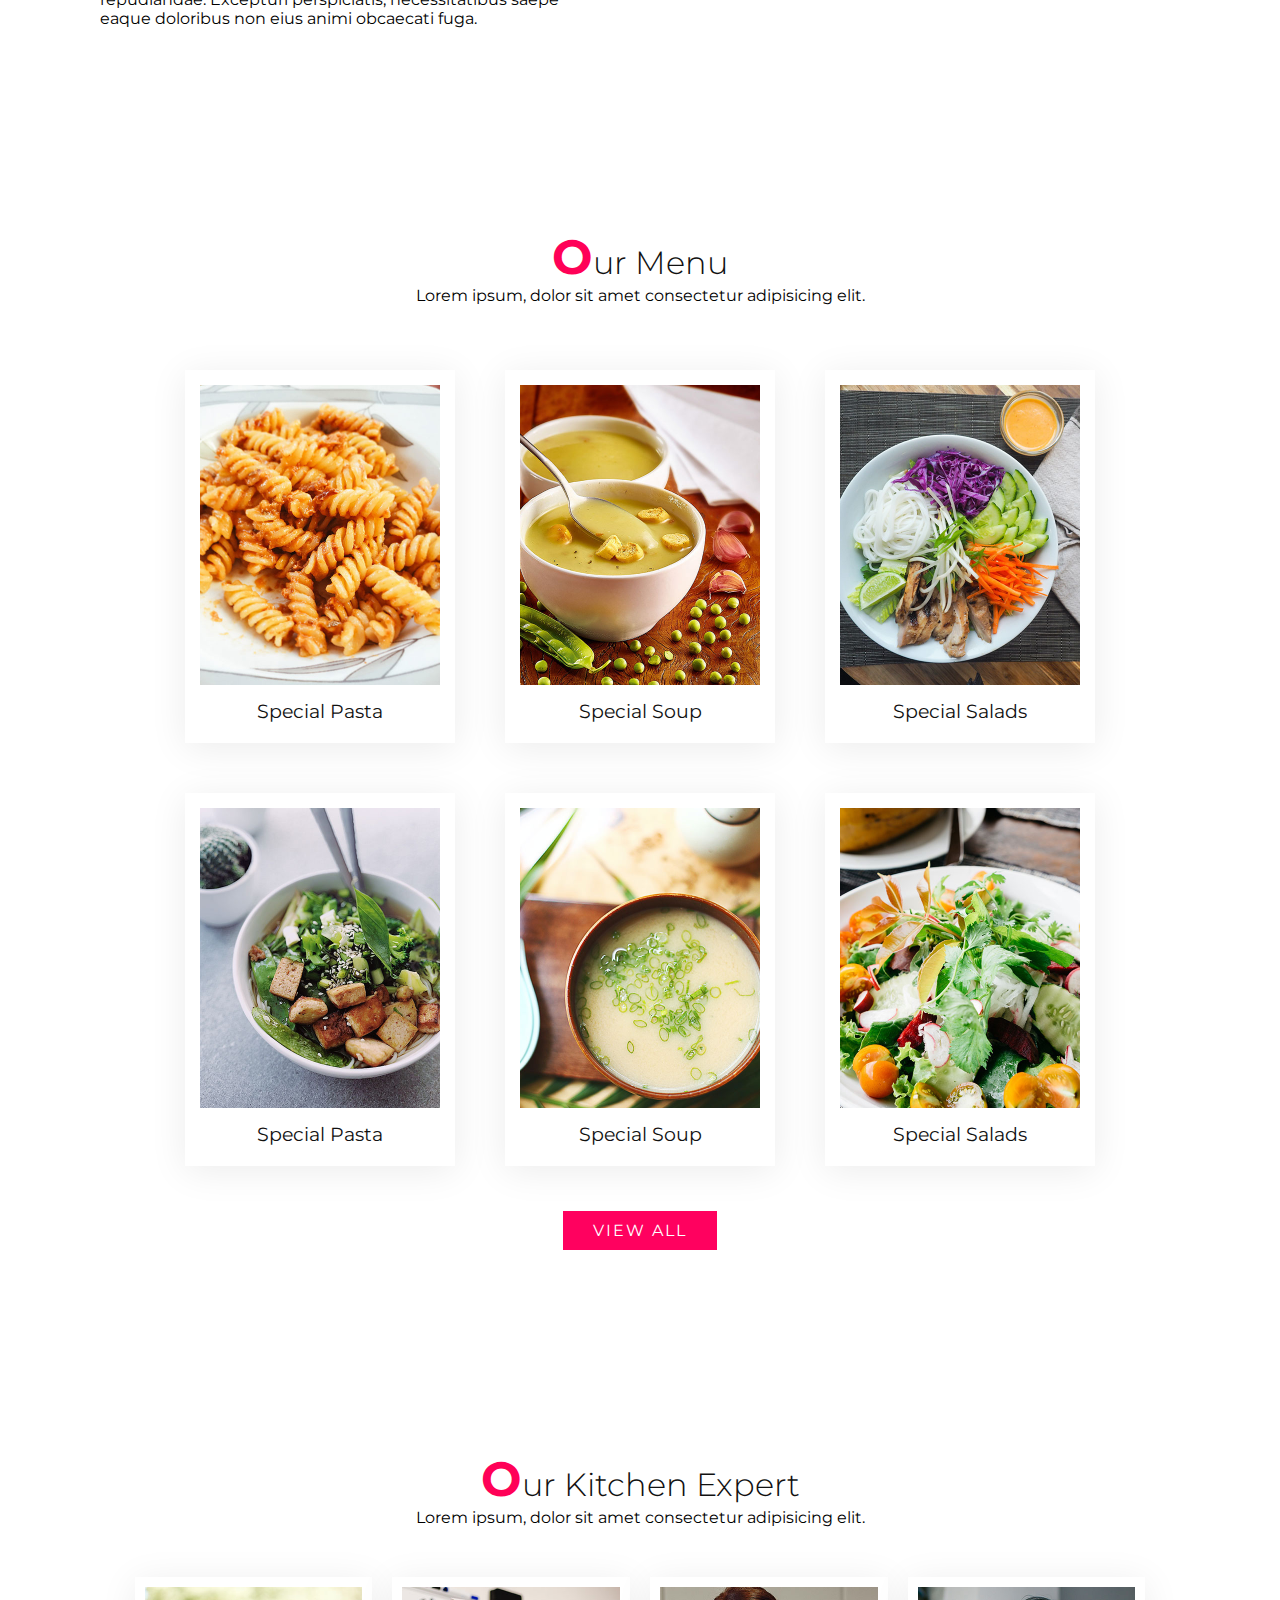
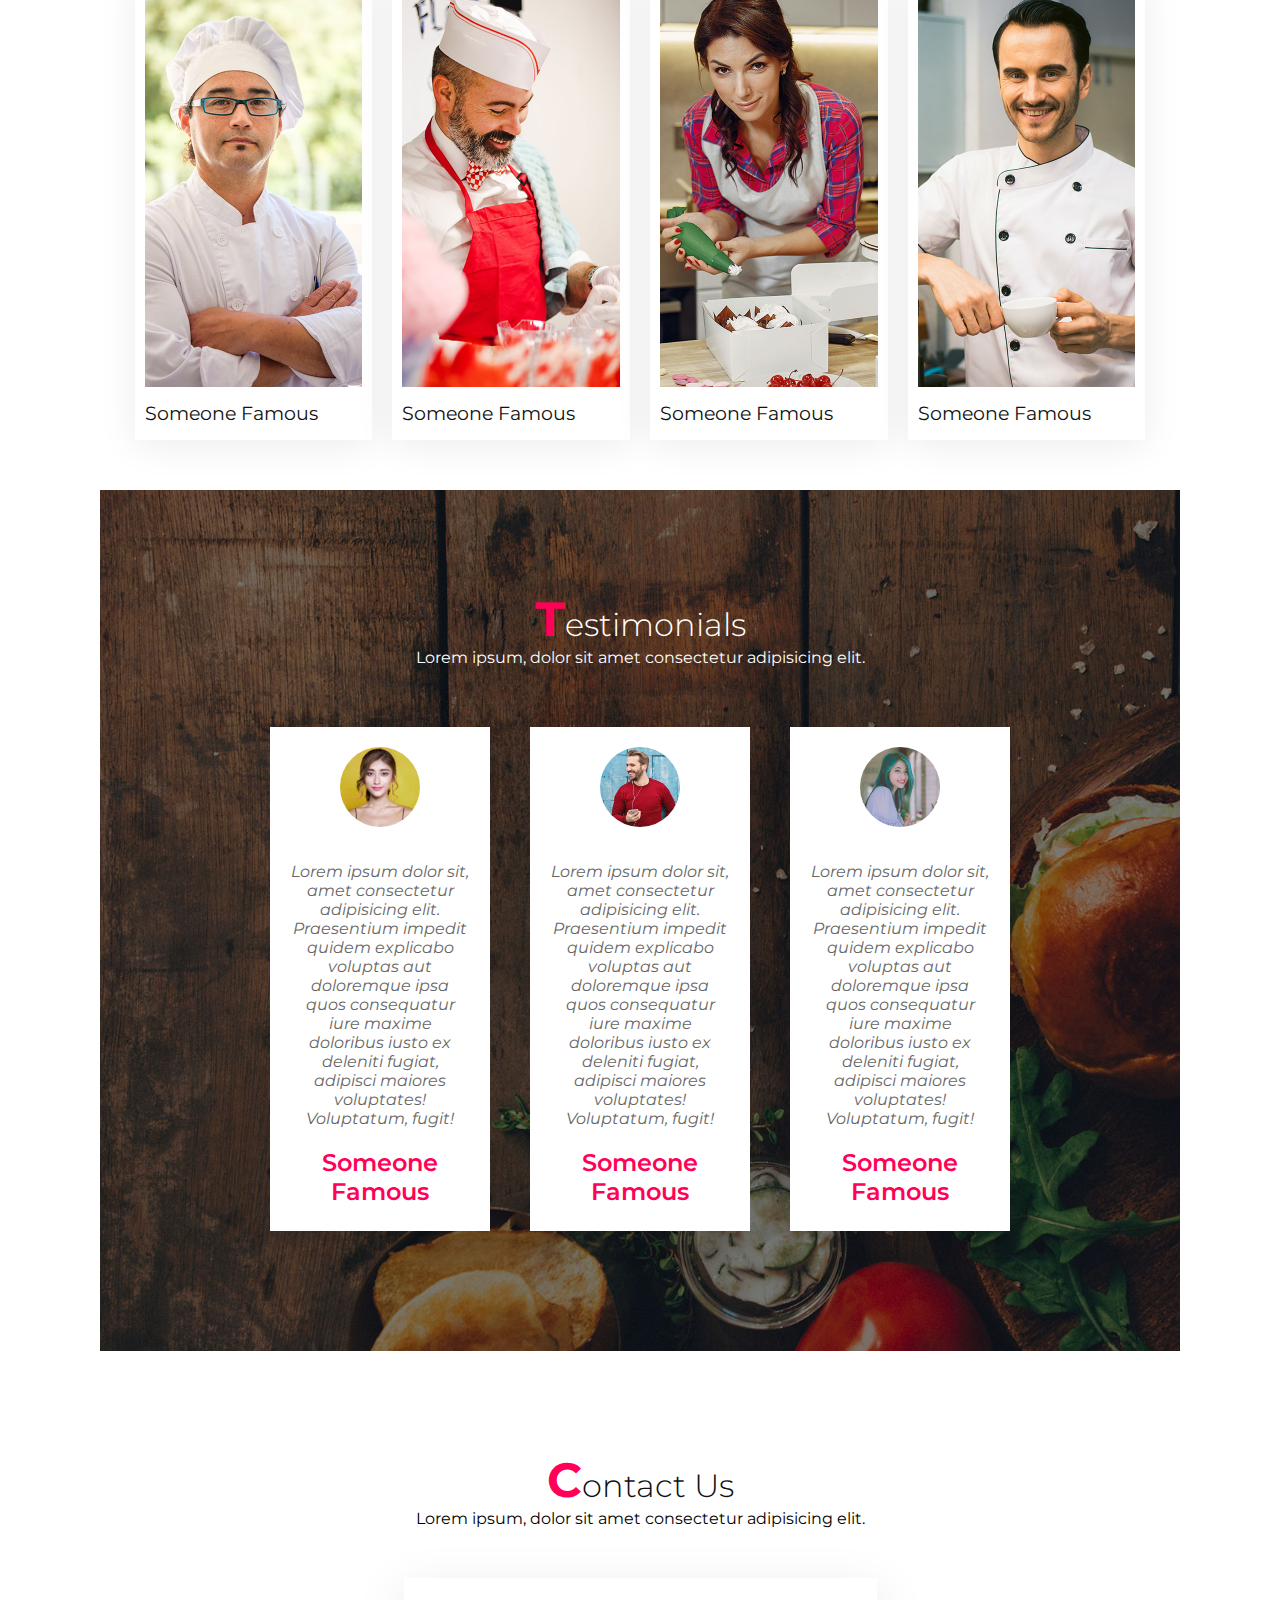
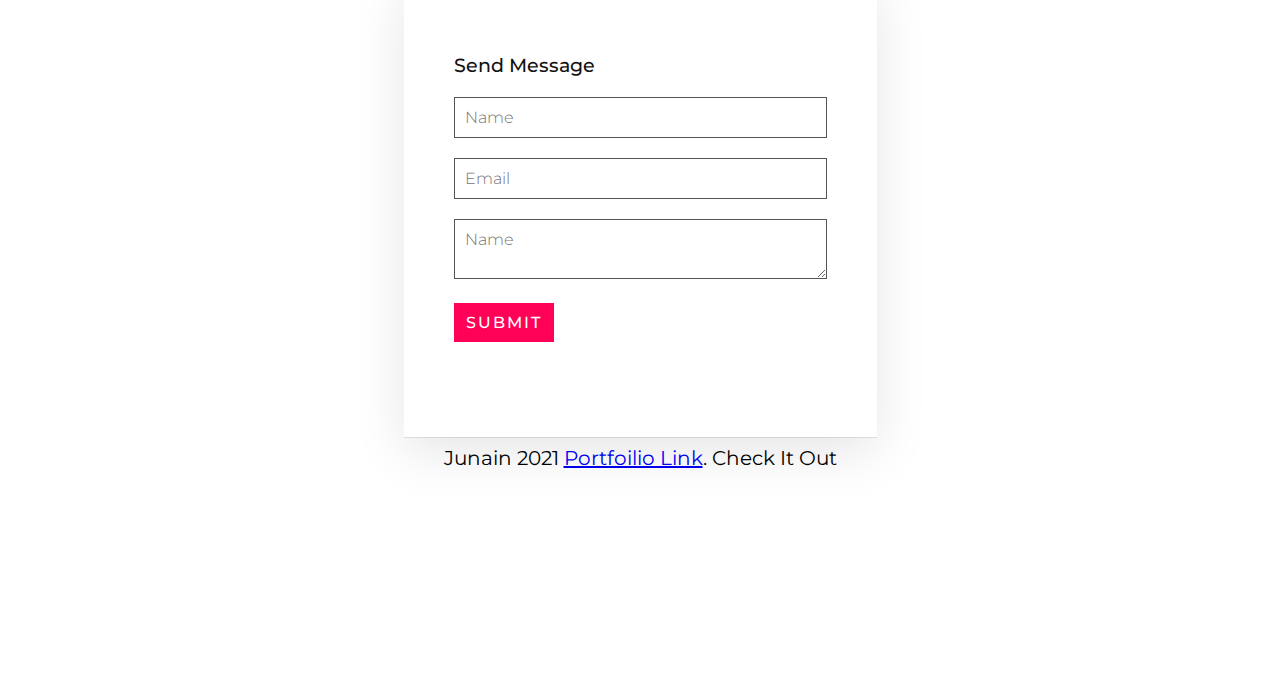
==== commit 31727c5e: "index and css changes" ====
--- a/index.html
+++ b/index.html
@@ -205,7 +205,7 @@
                     </div>
                 </div>
             </section>
-
+        
             <section class="contact" id="contact">
                 <div class="title">
                     <h2 class="titleText"><span>C</span>ontact Us</h2>
@@ -226,7 +226,14 @@
                         <input type="submit" placeholder="Send">
                     </div>
                 </div>
+                <div class="footerText">
+                    <p>Junain 2021 <a href="https:dev-junains-portfolio.pantheonsite.io/">Portfoilio Link</a>. Check It Out</p>
+                </div>
+
             </section>
+        
+           
+            
 </body>
 <!-- This is another method linking your html to your javascript document this is better practice. -->
 <script src="functions.js"></script>
--- a/style.css
+++ b/style.css
@@ -10,10 +10,10 @@
     font-family:'Montserrat', sans-serif;
     scroll-behavior: smooth;
 }
-/* body
+body
 {
     min-height: 1000px;
-} */
+}
 /* This is my background image and the styling for it
  .home is my class so it can link with my html.*/
 .home
@@ -315,7 +315,8 @@
 
 /* Styling the testimonial section */
 .testimonials
-{
+{   
+    width: 100%;
     margin-top: 40px;
     background: url(/pics/bg2.jpg);
     background-size: cover;
@@ -446,6 +447,17 @@
     cursor: pointer;
 }
 
+.footerText
+{
+    padding: 8px 40px;
+    border-top: 1px solid rgba(0, 0, 0, 0.1);
+    text-align: center;
+    font-weight: 400;
+    font-size: 20px;
+}
+
+
+/* Responsiveness for mobile */
 @media (max-width: 991px)
 {
     header,
@@ -578,6 +590,11 @@
         margin-top: 30px;
         margin-top: 30px;
     }
-    
-    
-
+    .footerText {
+        padding: 8px 40px;
+        border-top: 1px solid rgba(0, 0, 0, 0.1);
+        text-align: center;
+        font-weight: 500;
+        font-size: 18px;
+    }
+}